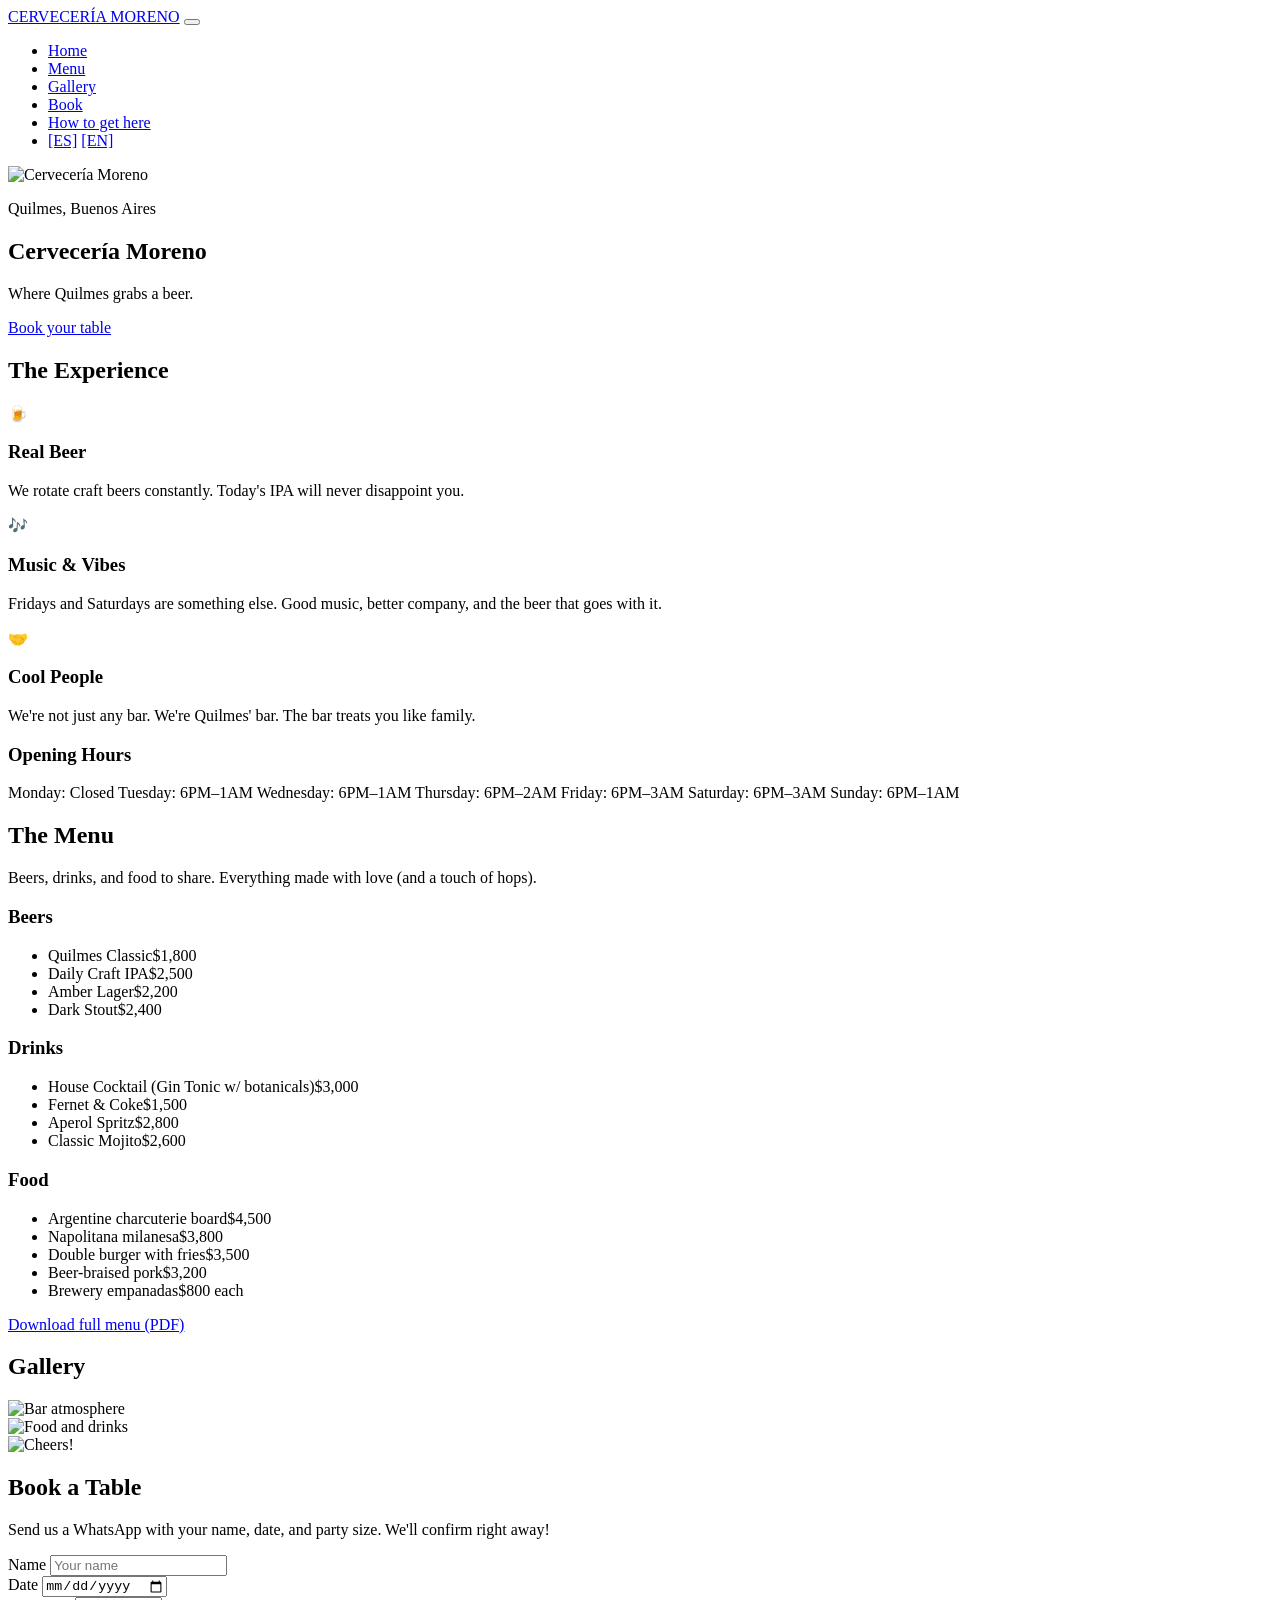
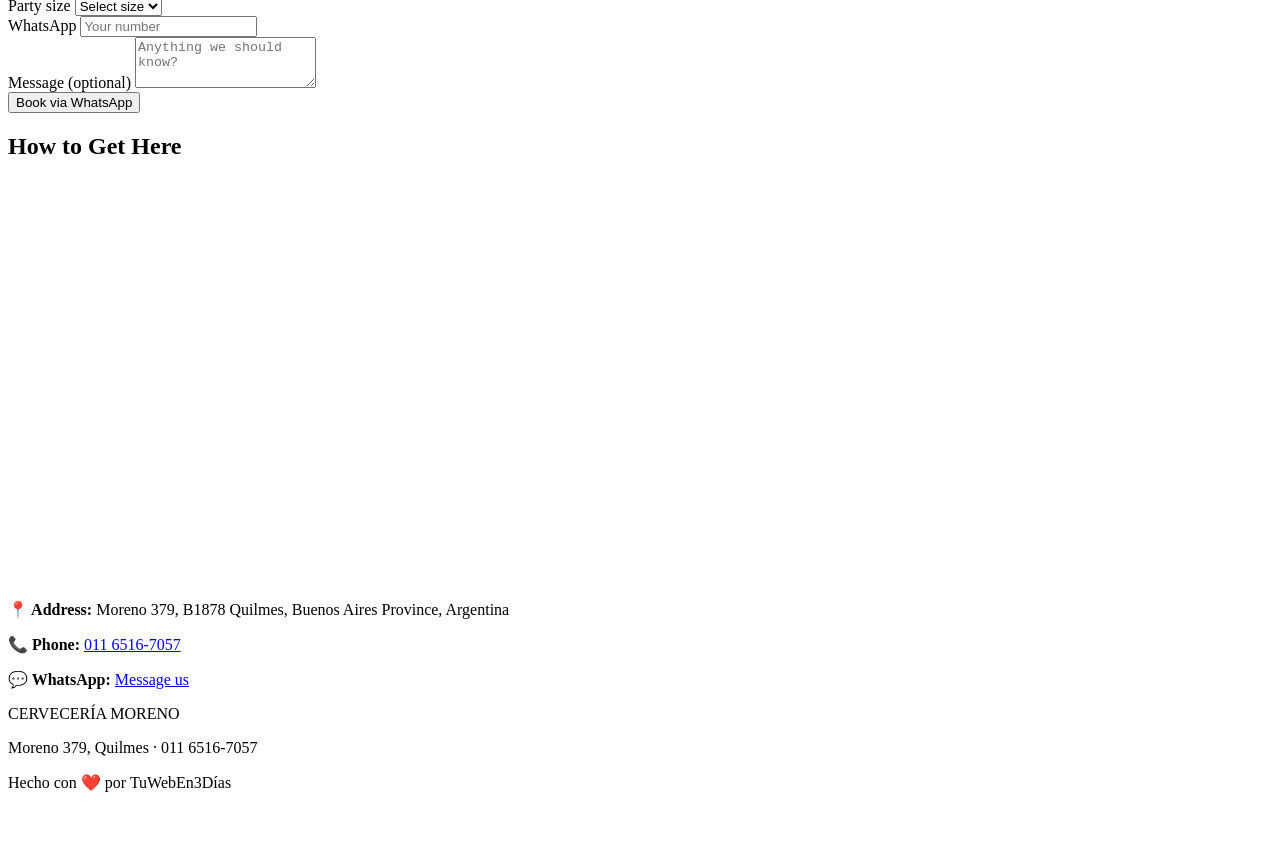
==== en/index.html @ 16305338 "Add landing page for Cervecería Moreno" ====
<!DOCTYPE html>
<html lang="en">
<head>
  <meta charset="UTF-8">
  <meta name="viewport" content="width=device-width, initial-scale=1.0">
  <title>Cervecería Moreno | Where Quilmes grabs a beer</title>
  <meta name="description" content="Cervecería Moreno in Quilmes. Craft beers, Argentine snacks, and great vibes. Moreno 379, Quilmes.">
  <link rel="canonical" href="https://demo-ChIJ_0BKrWMvo5URrrDiuLLRUw0-cerveceria-moreno.github.io/en/">
  <link rel="alternate" hreflang="es" href="https://demo-ChIJ_0BKrWMvo5URrrDiuLLRUw0-cerveceria-moreno.github.io/">
  <link rel="alternate" hreflang="en" href="https://demo-ChIJ_0BKrWMvo5URrrDiuLLRUw0-cerveceria-moreno.github.io/en/">
  <link rel="preconnect" href="https://fonts.googleapis.com">
  <link rel="preconnect" href="https://fonts.gstatic.com" crossorigin>
  <link href="https://fonts.googleapis.com/css2?family=Bebas+Neue&family=Nunito:wght@400;600;700&display=swap" rel="stylesheet">
  <link rel="stylesheet" href="../css/styles.css">
  <script async src="https://www.googletagmanager.com/gtag/js?id=G-MYPNVV6ZX1"></script>
  <script>window.dataLayer=window.dataLayer||[];function gtag(){dataLayer.push(arguments);}gtag('js',new Date());gtag('config','G-MYPNVV6ZX1');</script>
  <script type="application/ld+json">
  {
    "@context": "https://schema.org",
    "@type": "BarOrPub",
    "name": "Cervecería Moreno",
    "image": "../imgs/placeholder-hero.svg",
    "address": {
      "@type": "PostalAddress",
      "streetAddress": "Moreno 379",
      "addressLocality": "Quilmes",
      "addressRegion": "Provincia de Buenos Aires",
      "addressCountry": "AR"
    },
    "telephone": "+54 11 6516-7057",
    "url": "https://www.facebook.com/cerveceriamoreno379",
    "aggregateRating": {
      "@type": "AggregateRating",
      "ratingValue": "4.2",
      "bestRating": "5",
      "reviewCount": "2768"
    },
    "priceRange": "$$"
  }
  </script>
</head>
<body>

  <!-- NAVBAR -->
  <nav class="navbar" id="navbar">
    <div class="nav-container">
      <a href="#hero" class="nav-logo">CERVECERÍA MORENO</a>
      <button class="nav-toggle" id="nav-toggle" aria-label="Open menu">
        <span></span><span></span><span></span>
      </button>
      <ul class="nav-links" id="nav-links">
        <li><a href="#hero">Home</a></li>
        <li><a href="#carta">Menu</a></li>
        <li><a href="#galeria">Gallery</a></li>
        <li><a href="#reservas">Book</a></li>
        <li><a href="#como-llegar">How to get here</a></li>
        <li class="lang-selector">
          <a href="../index.html">[ES]</a>
          <a href="index.html" class="lang-active">[EN]</a>
        </li>
      </ul>
    </div>
  </nav>

  <!-- HERO -->
  <section class="hero" id="hero">
    <img src="../imgs/placeholder-hero.svg" alt="Cervecería Moreno" class="hero-bg">
    <div class="hero-overlay"></div>
    <div class="hero-content animate-fade">
      <p class="hero-tagline">Quilmes, Buenos Aires</p>
      <h1 class="hero-title">Cervecería Moreno</h1>
      <p class="hero-subtitle">Where Quilmes grabs a beer.</p>
      <a href="#reservas" class="btn btn-primary">Book your table</a>
    </div>
  </section>

  <!-- EXPERIENCE -->
  <section class="section experiencia" id="experiencia">
    <div class="container">
      <h2 class="section-title animate-fade">The Experience</h2>
      <div class="experiencia-grid">
        <div class="exp-card animate-slide-up">
          <div class="exp-icon">🍺</div>
          <h3>Real Beer</h3>
          <p>We rotate craft beers constantly. Today's IPA will never disappoint you.</p>
        </div>
        <div class="exp-card animate-slide-up" style="animation-delay:.15s">
          <div class="exp-icon">🎶</div>
          <h3>Music &amp; Vibes</h3>
          <p>Fridays and Saturdays are something else. Good music, better company, and the beer that goes with it.</p>
        </div>
        <div class="exp-card animate-slide-up" style="animation-delay:.3s">
          <div class="exp-icon">🤝</div>
          <h3>Cool People</h3>
          <p>We're not just any bar. We're Quilmes' bar. The bar treats you like family.</p>
        </div>
      </div>
      <div class="horarios-box animate-fade">
        <h3>Opening Hours</h3>
        <div class="horarios-grid">
          <span>Monday: Closed</span>
          <span>Tuesday: 6PM–1AM</span>
          <span>Wednesday: 6PM–1AM</span>
          <span>Thursday: 6PM–2AM</span>
          <span>Friday: 6PM–3AM</span>
          <span>Saturday: 6PM–3AM</span>
          <span>Sunday: 6PM–1AM</span>
        </div>
      </div>
    </div>
  </section>

  <!-- MENU -->
  <section class="section carta" id="carta">
    <div class="container">
      <h2 class="section-title animate-fade">The Menu</h2>
      <p class="section-intro animate-fade">Beers, drinks, and food to share. Everything made with love (and a touch of hops).</p>
      <div class="carta-grid">
        <div class="carta-col animate-slide-up">
          <h3 class="carta-col-title">Beers</h3>
          <ul class="menu-list">
            <li><span class="menu-item">Quilmes Classic</span><span class="menu-price">$1,800</span></li>
            <li><span class="menu-item">Daily Craft IPA</span><span class="menu-price">$2,500</span></li>
            <li><span class="menu-item">Amber Lager</span><span class="menu-price">$2,200</span></li>
            <li><span class="menu-item">Dark Stout</span><span class="menu-price">$2,400</span></li>
          </ul>
        </div>
        <div class="carta-col animate-slide-up" style="animation-delay:.15s">
          <h3 class="carta-col-title">Drinks</h3>
          <ul class="menu-list">
            <li><span class="menu-item">House Cocktail (Gin Tonic w/ botanicals)</span><span class="menu-price">$3,000</span></li>
            <li><span class="menu-item">Fernet &amp; Coke</span><span class="menu-price">$1,500</span></li>
            <li><span class="menu-item">Aperol Spritz</span><span class="menu-price">$2,800</span></li>
            <li><span class="menu-item">Classic Mojito</span><span class="menu-price">$2,600</span></li>
          </ul>
        </div>
        <div class="carta-col animate-slide-up" style="animation-delay:.3s">
          <h3 class="carta-col-title">Food</h3>
          <ul class="menu-list">
            <li><span class="menu-item">Argentine charcuterie board</span><span class="menu-price">$4,500</span></li>
            <li><span class="menu-item">Napolitana milanesa</span><span class="menu-price">$3,800</span></li>
            <li><span class="menu-item">Double burger with fries</span><span class="menu-price">$3,500</span></li>
            <li><span class="menu-item">Beer-braised pork</span><span class="menu-price">$3,200</span></li>
            <li><span class="menu-item">Brewery empanadas</span><span class="menu-price">$800 each</span></li>
          </ul>
        </div>
      </div>
      <div class="carta-footer animate-fade">
        <a href="../docs/menu.pdf" class="btn btn-outline" target="_blank">Download full menu (PDF)</a>
      </div>
    </div>
  </section>

  <!-- GALLERY -->
  <section class="section galeria" id="galeria">
    <div class="container">
      <h2 class="section-title animate-fade">Gallery</h2>
      <div class="galeria-grid">
        <div class="galeria-item animate-slide-up">
          <img src="../imgs/placeholder-gallery-1.svg" alt="Bar atmosphere" loading="lazy">
        </div>
        <div class="galeria-item animate-slide-up" style="animation-delay:.15s">
          <img src="../imgs/placeholder-gallery-2.svg" alt="Food and drinks" loading="lazy">
        </div>
        <div class="galeria-item animate-slide-up" style="animation-delay:.3s">
          <img src="../imgs/placeholder-gallery-3.svg" alt="Cheers!" loading="lazy">
        </div>
      </div>
    </div>
  </section>

  <!-- BOOKING / CONTACT -->
  <section class="section reservas" id="reservas">
    <div class="container">
      <h2 class="section-title animate-fade">Book a Table</h2>
      <p class="section-intro animate-fade">Send us a WhatsApp with your name, date, and party size. We'll confirm right away!</p>
      <form class="reservas-form animate-slide-up" id="reservas-form">
        <div class="form-row">
          <div class="form-group">
            <label for="nombre">Name</label>
            <input type="text" id="nombre" name="nombre" required placeholder="Your name">
          </div>
          <div class="form-group">
            <label for="fecha">Date</label>
            <input type="date" id="fecha" name="fecha" required>
          </div>
        </div>
        <div class="form-row">
          <div class="form-group">
            <label for="personas">Party size</label>
            <select id="personas" name="personas" required>
              <option value="">Select size</option>
              <option value="1-2">1-2 people</option>
              <option value="3-4">3-4 people</option>
              <option value="5-6">5-6 people</option>
              <option value="7+">7 or more</option>
            </select>
          </div>
          <div class="form-group">
            <label for="telefono">WhatsApp</label>
            <input type="tel" id="telefono" name="telefono" required placeholder="Your number">
          </div>
        </div>
        <div class="form-group">
          <label for="mensaje">Message (optional)</label>
          <textarea id="mensaje" name="mensaje" rows="3" placeholder="Anything we should know?"></textarea>
        </div>
        <button type="submit" class="btn btn-primary btn-full">Book via WhatsApp</button>
      </form>
    </div>
  </section>

  <!-- HOW TO GET HERE -->
  <section class="section como-llegar" id="como-llegar">
    <div class="container">
      <h2 class="section-title animate-fade">How to Get Here</h2>
      <div class="map-wrapper animate-slide-up">
        <iframe
          src="https://www.google.com/maps/embed?pb=!1m18!1m12!1m3!1d3280.123456789!2d-58.2875!3d-34.7247!2m3!1f0!2f0!3f0!3m2!1i1024!2i768!4f13.1!3m3!1m2!1s0x0%3A0x0!2sMoreno+379%2C+Quilmes%2C+Buenos+Aires!5e0!3m2!1ses!2sar!4v1234567890"
          width="100%" height="400" style="border:0;" allowfullscreen="" loading="lazy"
          title="Cervecería Moreno location on Google Maps">
        </iframe>
      </div>
      <div class="direccion-info animate-fade">
        <p><strong>📍 Address:</strong> Moreno 379, B1878 Quilmes, Buenos Aires Province, Argentina</p>
        <p><strong>📞 Phone:</strong> <a href="tel:+541165167057">011 6516-7057</a></p>
        <p><strong>💬 WhatsApp:</strong> <a href="https://wa.me/5491165167057" target="_blank" rel="noopener">Message us</a></p>
      </div>
    </div>
  </section>

  <!-- FOOTER -->
  <footer class="footer">
    <div class="container">
      <p class="footer-logo">CERVECERÍA MORENO</p>
      <p class="footer-copy">Moreno 379, Quilmes · 011 6516-7057</p>
      <p class="footer-dev">Hecho con ❤️ por TuWebEn3Días</p>
    </div>
  </footer>

  <!-- WHATSAPP FAB -->
  <a href="https://wa.me/5491165167057" class="whatsapp-fab" target="_blank" rel="noopener" aria-label="WhatsApp">
    <svg viewBox="0 0 24 24" width="28" height="28" fill="white"><path d="M17.472 14.382c-.297-.149-1.758-.867-2.03-.967-.273-.099-.471-.148-.67.15-.197.297-.767.966-.94 1.164-.173.199-.347.223-.644.075-.297-.15-1.255-.463-2.39-1.475-.883-.788-1.48-1.761-1.653-2.059-.173-.297-.018-.458.13-.606.134-.133.298-.347.446-.52.149-.174.198-.298.298-.497.099-.198.05-.371-.025-.52-.075-.149-.669-1.612-.916-2.207-.242-.579-.487-.5-.669-.51-.173-.008-.371-.01-.57-.01-.198 0-.52.074-.792.372-.272.297-1.04 1.016-1.04 2.479 0 1.462 1.065 2.875 1.113 3.074.149.198 2.096 3.2 5.077 4.487.709.306 1.262.489 1.694.625.712.227 1.36.195 1.871.118.571-.085 1.758-.719 2.006-1.413.248-.694.248-1.289.173-1.413-.074-.124-.272-.198-.57-.347m-5.421 7.403h-.004a9.87 9.87 0 01-5.031-1.378l-.361-.214-3.741.982.998-3.648-.235-.374a9.86 9.86 0 01-1.51-5.26c.001-5.45 4.436-9.884 9.888-9.884 2.64 0 5.122 1.03 6.988 2.898a9.825 9.825 0 012.893 6.994c-.003 5.45-4.437 9.884-9.885 9.884m8.413-18.297A11.815 11.815 0 0012.05 0C5.495 0 .16 5.335.157 11.892c0 2.096.547 4.142 1.588 5.945L.057 24l6.305-1.654a11.882 11.882 0 005.683 1.448h.005c6.554 0 11.89-5.335 11.893-11.893a11.821 11.821 0 00-3.48-8.413z"/></svg>
  </a>

  <script src="../js/main.js"></script>
</body>
</html>
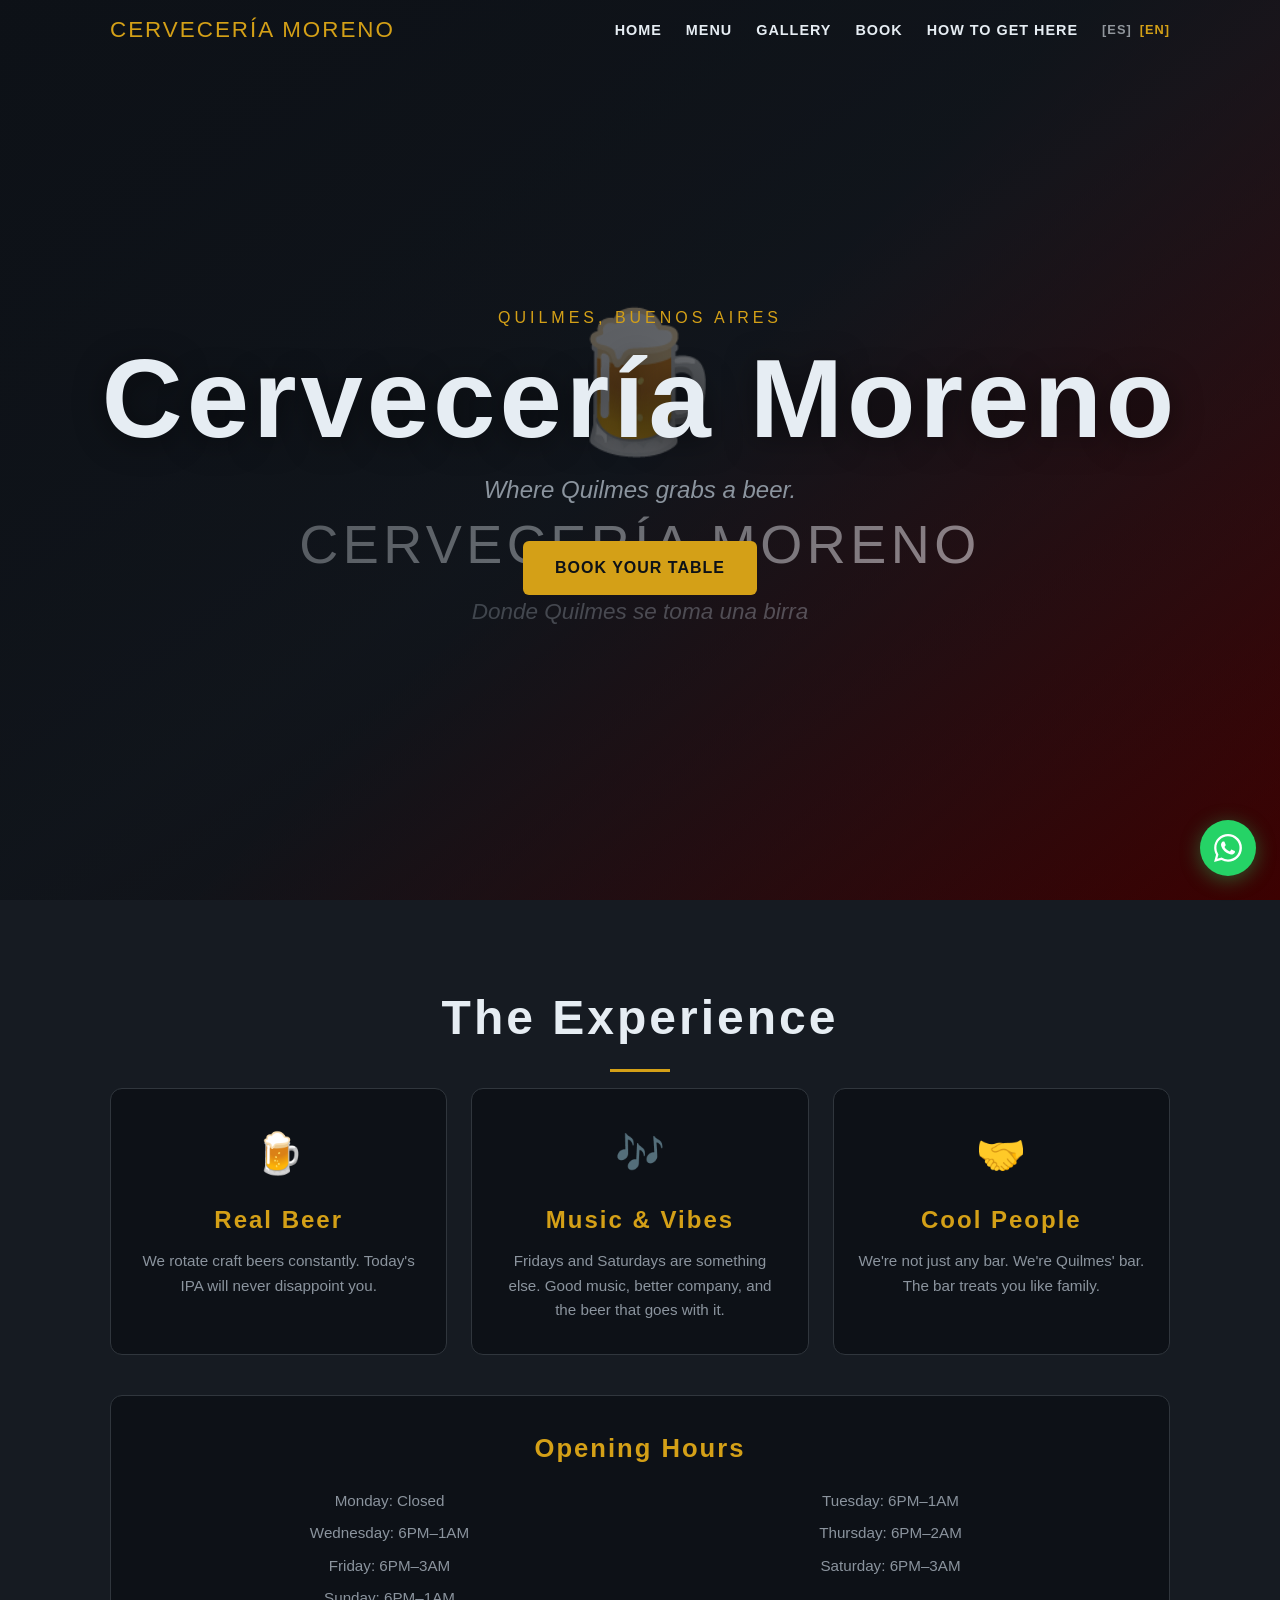
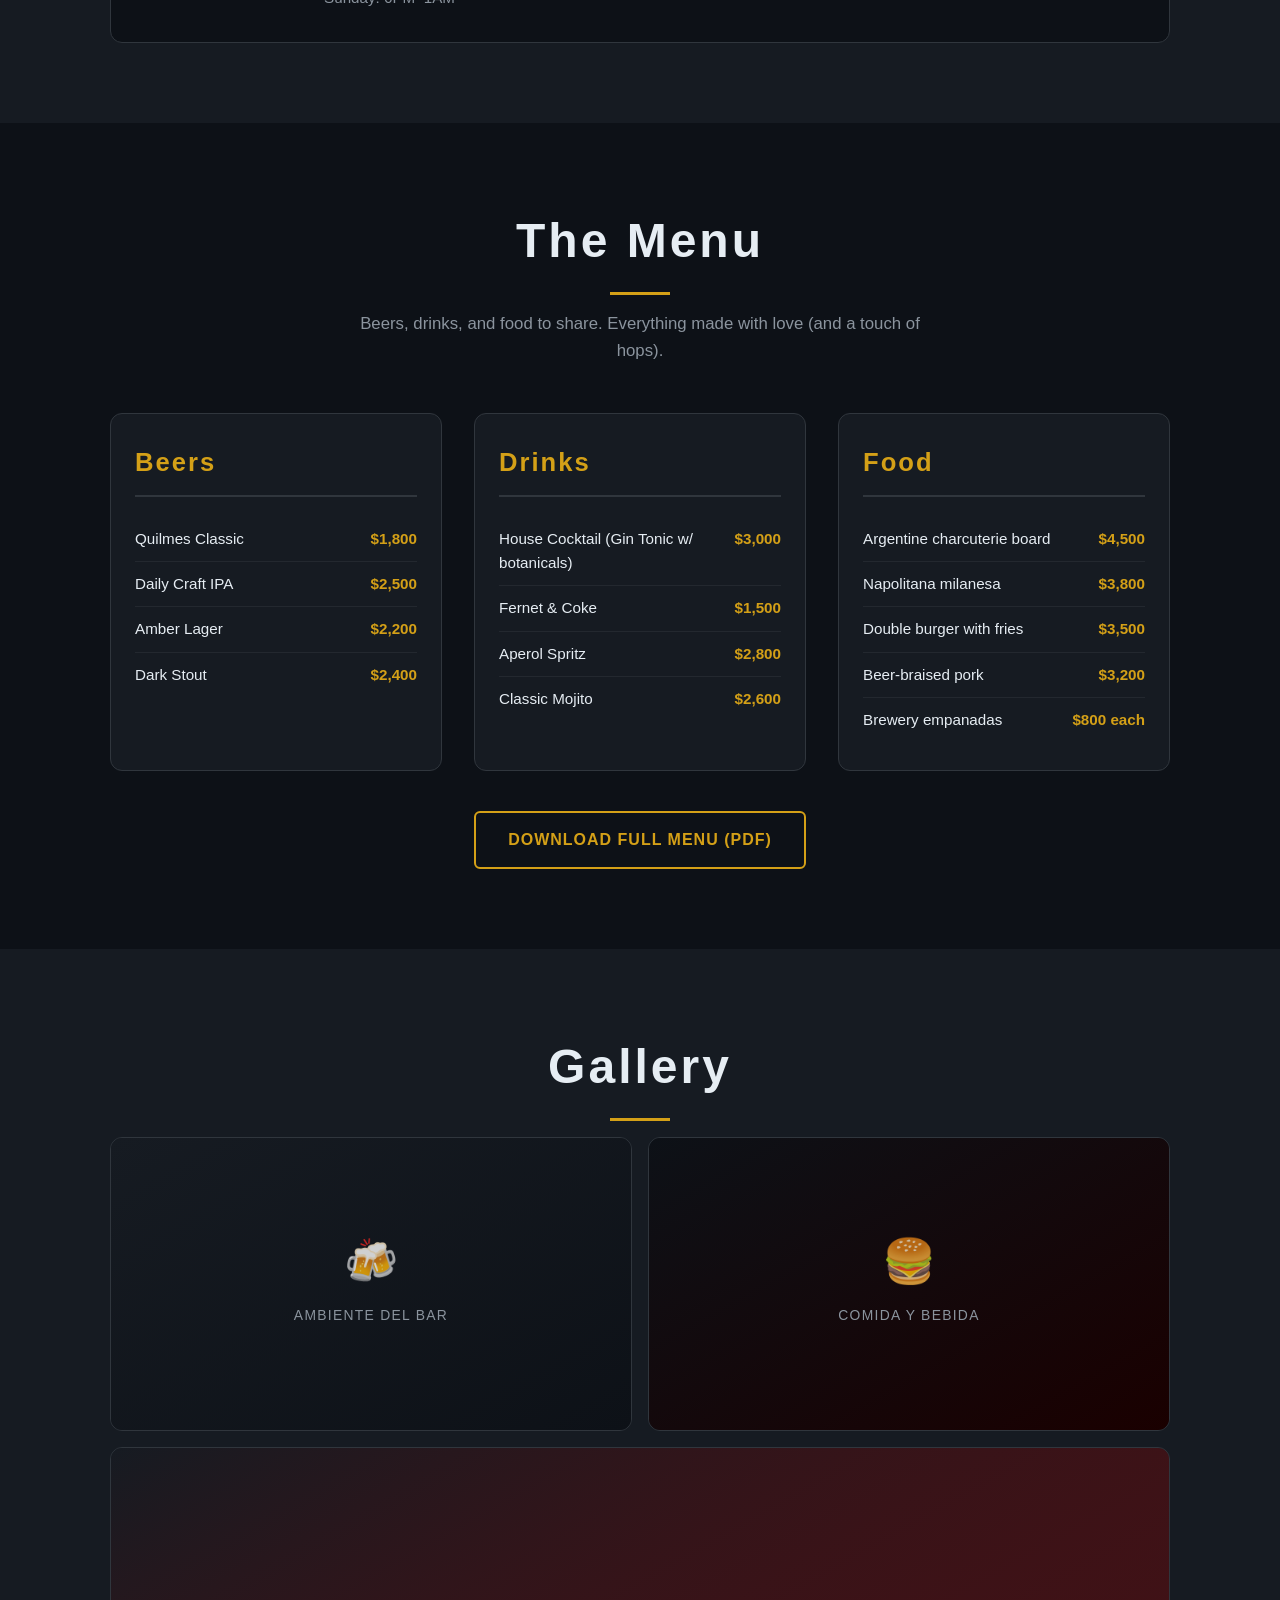
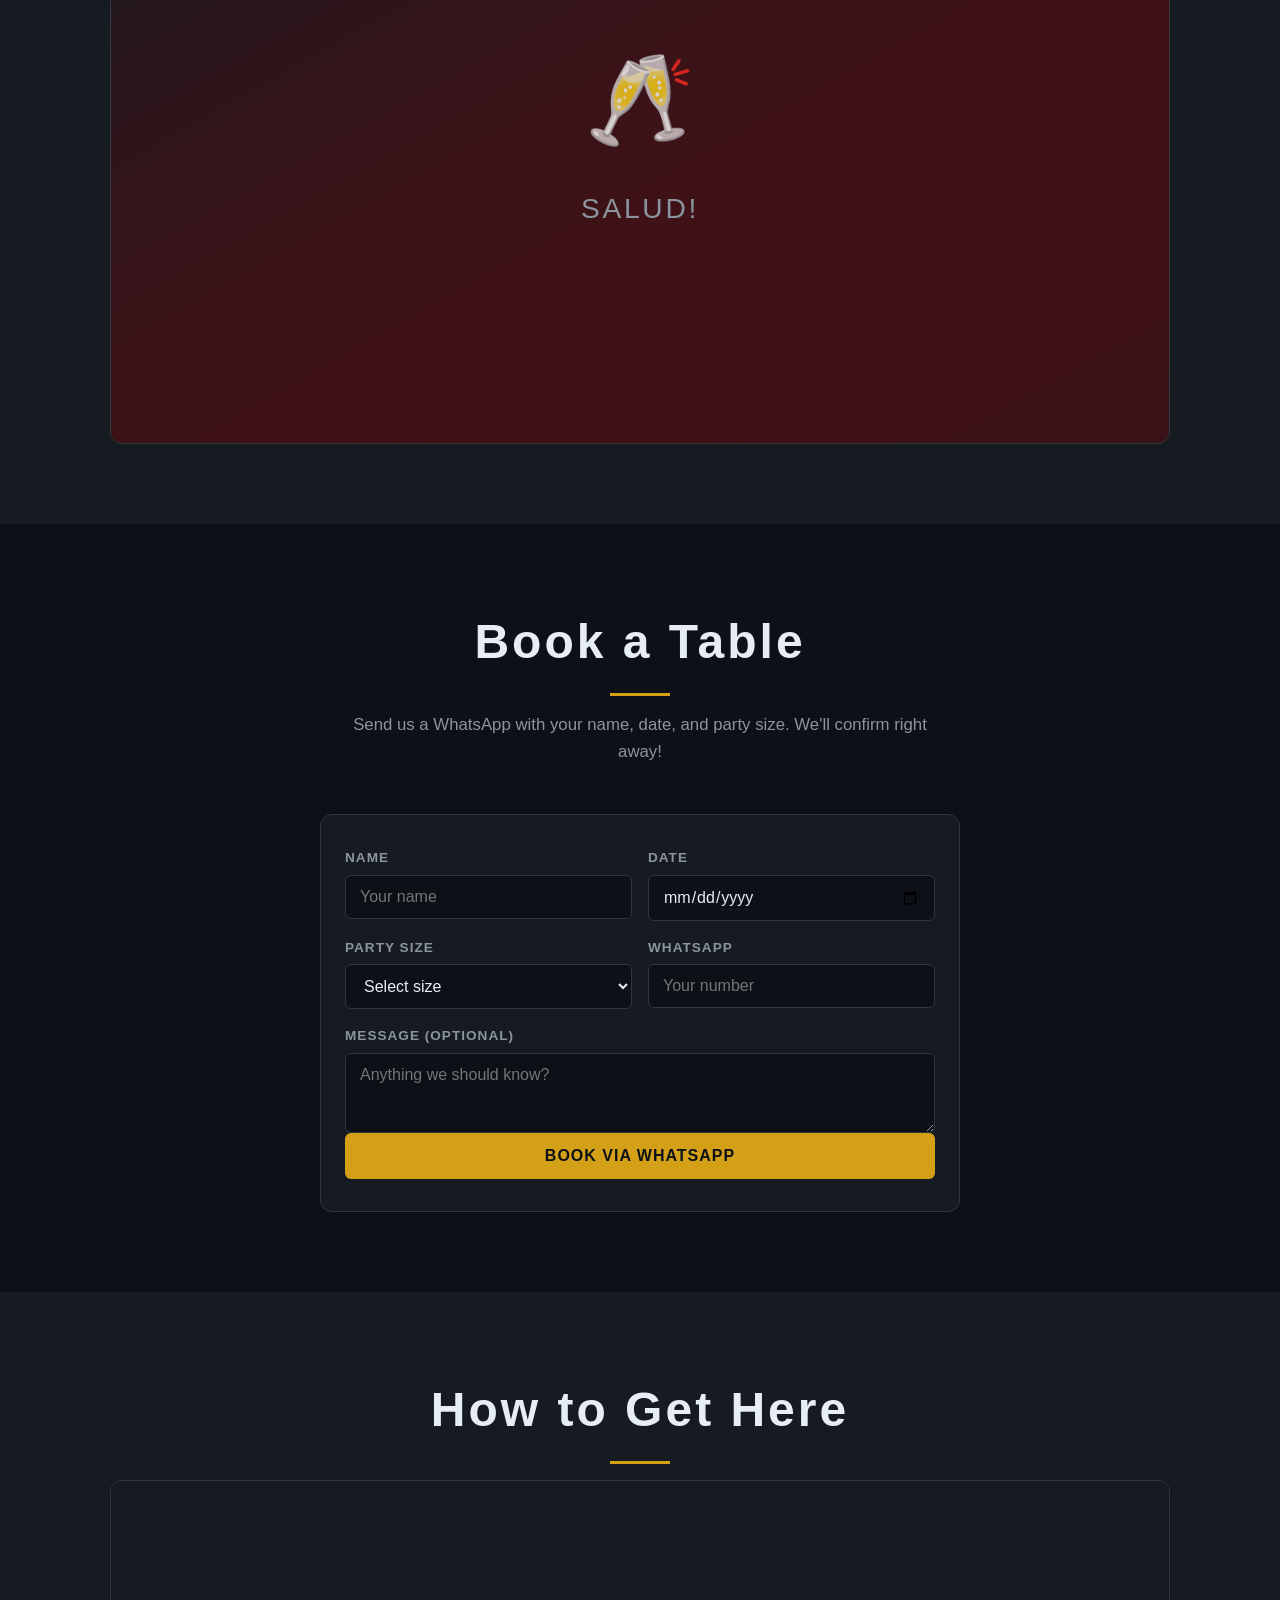
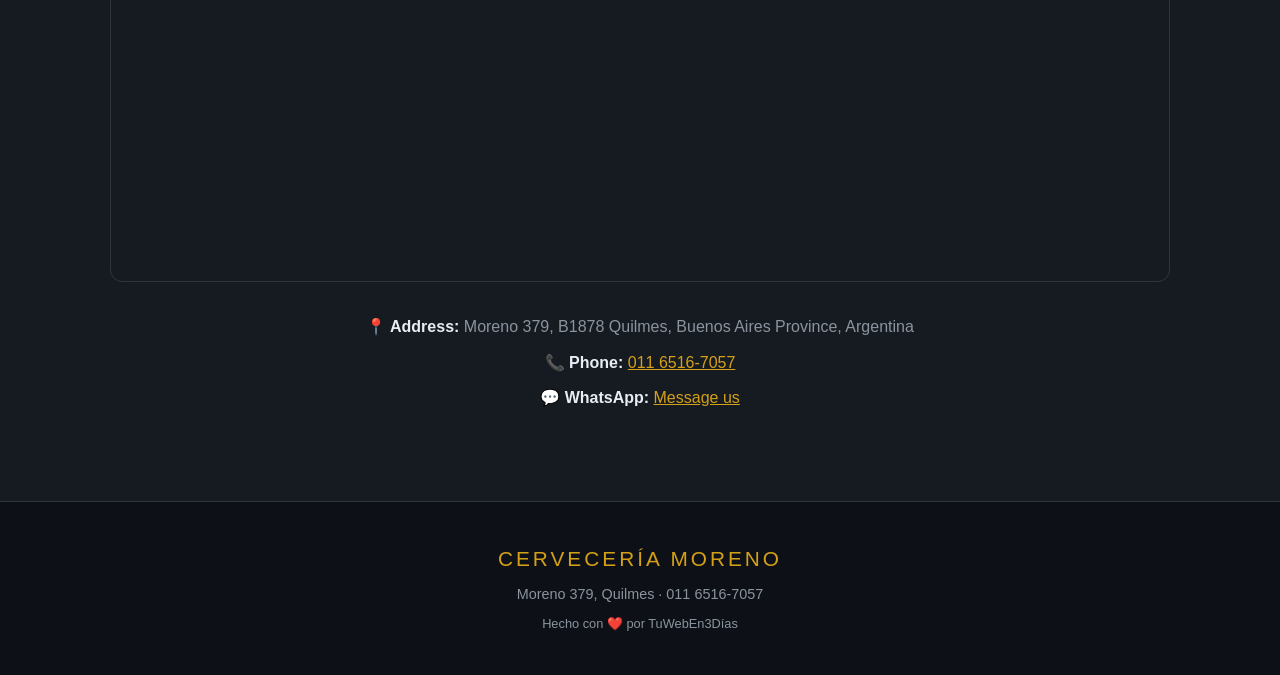
==== commit 79a9b5a4: "Update Google Analytics ID to G-WNGLL9WG7B" ====
--- a/en/index.html
+++ b/en/index.html
@@ -12,8 +12,8 @@
   <link rel="preconnect" href="https://fonts.gstatic.com" crossorigin>
   <link href="https://fonts.googleapis.com/css2?family=Bebas+Neue&family=Nunito:wght@400;600;700&display=swap" rel="stylesheet">
   <link rel="stylesheet" href="../css/styles.css">
-  <script async src="https://www.googletagmanager.com/gtag/js?id=G-MYPNVV6ZX1"></script>
-  <script>window.dataLayer=window.dataLayer||[];function gtag(){dataLayer.push(arguments);}gtag('js',new Date());gtag('config','G-MYPNVV6ZX1');</script>
+  <script async src="https://www.googletagmanager.com/gtag/js?id=G-WNGLL9WG7B"></script>
+  <script>window.dataLayer=window.dataLayer||[];function gtag(){dataLayer.push(arguments);}gtag('js',new Date());gtag('config','G-WNGLL9WG7B');</script>
   <script type="application/ld+json">
   {
     "@context": "https://schema.org",
--- a/css/styles.css
+++ b/css/styles.css
@@ -0,0 +1,686 @@
+:root {
+  --color-bg: #0D1117;
+  --color-surface: #161B22;
+  --color-accent: #D4A017;
+  --color-accent-2: #8B0000;
+  --color-text: #E6EDF3;
+  --color-muted: #8B949E;
+  --color-border: #30363D;
+  --font-title: 'Bebas Neue', Impact, sans-serif;
+  --font-body: 'Nunito', sans-serif;
+}
+
+*, *::before, *::after {
+  box-sizing: border-box;
+  margin: 0;
+  padding: 0;
+}
+
+html {
+  scroll-behavior: smooth;
+}
+
+body {
+  font-family: var(--font-body);
+  background: var(--color-bg);
+  color: var(--color-text);
+  line-height: 1.6;
+  overflow-x: hidden;
+}
+
+a {
+  color: var(--color-accent);
+  text-decoration: none;
+  transition: color 0.2s;
+}
+
+a:hover {
+  color: #f0c040;
+}
+
+img {
+  max-width: 100%;
+  height: auto;
+  display: block;
+}
+
+.container {
+  width: 100%;
+  max-width: 1100px;
+  margin: 0 auto;
+  padding: 0 20px;
+}
+
+/* NAVBAR */
+.navbar {
+  position: fixed;
+  top: 0;
+  left: 0;
+  right: 0;
+  z-index: 1000;
+  background: transparent;
+  border-bottom: 1px solid transparent;
+  transition: background 0.3s, border-color 0.3s;
+}
+
+.navbar.scrolled {
+  background: rgba(13, 17, 23, 0.95);
+  border-bottom-color: var(--color-border);
+  backdrop-filter: blur(10px);
+}
+
+.nav-container {
+  max-width: 1100px;
+  margin: 0 auto;
+  padding: 0 20px;
+  display: flex;
+  align-items: center;
+  justify-content: space-between;
+  height: 60px;
+}
+
+.nav-logo {
+  font-family: var(--font-title);
+  font-size: 1.4rem;
+  letter-spacing: 2px;
+  color: var(--color-accent) !important;
+}
+
+.nav-links {
+  display: flex;
+  list-style: none;
+  gap: 24px;
+  align-items: center;
+}
+
+.nav-links a {
+  color: var(--color-text);
+  font-size: 0.9rem;
+  font-weight: 600;
+  text-transform: uppercase;
+  letter-spacing: 1px;
+}
+
+.nav-links a:hover,
+.nav-links a.active {
+  color: var(--color-accent);
+}
+
+.lang-selector {
+  display: flex;
+  gap: 8px;
+}
+
+.lang-selector a {
+  font-size: 0.8rem;
+  opacity: 0.6;
+}
+
+.lang-active {
+  opacity: 1 !important;
+  color: var(--color-accent) !important;
+}
+
+.nav-toggle {
+  display: none;
+  flex-direction: column;
+  gap: 5px;
+  background: none;
+  border: none;
+  cursor: pointer;
+  padding: 4px;
+}
+
+.nav-toggle span {
+  display: block;
+  width: 24px;
+  height: 2px;
+  background: var(--color-text);
+  transition: 0.3s;
+}
+
+/* HERO */
+.hero {
+  position: relative;
+  min-height: 100vh;
+  display: flex;
+  align-items: center;
+  justify-content: center;
+  overflow: hidden;
+}
+
+.hero-bg {
+  position: absolute;
+  inset: 0;
+  width: 100%;
+  height: 100%;
+  object-fit: cover;
+}
+
+.hero-overlay {
+  position: absolute;
+  inset: 0;
+  background: linear-gradient(135deg, rgba(13,17,23,0.85) 0%, rgba(13,17,23,0.6) 50%, rgba(139,0,0,0.3) 100%);
+}
+
+.hero-content {
+  position: relative;
+  z-index: 2;
+  text-align: center;
+  padding: 20px;
+}
+
+.hero-tagline {
+  font-family: var(--font-body);
+  font-size: 1rem;
+  text-transform: uppercase;
+  letter-spacing: 4px;
+  color: var(--color-accent);
+  margin-bottom: 12px;
+}
+
+.hero-title {
+  font-family: var(--font-title);
+  font-size: clamp(3rem, 10vw, 7rem);
+  line-height: 1;
+  letter-spacing: 4px;
+  color: var(--color-text);
+  margin-bottom: 16px;
+  text-shadow: 0 4px 30px rgba(0,0,0,0.5);
+}
+
+.hero-subtitle {
+  font-family: var(--font-body);
+  font-size: clamp(1.1rem, 3vw, 1.5rem);
+  color: var(--color-muted);
+  margin-bottom: 32px;
+  font-style: italic;
+}
+
+/* BUTTONS */
+.btn {
+  display: inline-block;
+  padding: 14px 32px;
+  font-family: var(--font-body);
+  font-weight: 700;
+  font-size: 1rem;
+  border: none;
+  border-radius: 6px;
+  cursor: pointer;
+  transition: all 0.3s;
+  text-transform: uppercase;
+  letter-spacing: 1px;
+}
+
+.btn-primary {
+  background: var(--color-accent);
+  color: var(--color-bg);
+}
+
+.btn-primary:hover {
+  background: #f0c040;
+  color: var(--color-bg);
+  transform: translateY(-2px);
+  box-shadow: 0 8px 25px rgba(212, 160, 23, 0.3);
+}
+
+.btn-outline {
+  background: transparent;
+  color: var(--color-accent);
+  border: 2px solid var(--color-accent);
+}
+
+.btn-outline:hover {
+  background: var(--color-accent);
+  color: var(--color-bg);
+}
+
+.btn-full {
+  width: 100%;
+  text-align: center;
+}
+
+/* SECTIONS */
+.section {
+  padding: 80px 0;
+}
+
+.section-title {
+  font-family: var(--font-title);
+  font-size: clamp(2rem, 5vw, 3rem);
+  letter-spacing: 3px;
+  text-align: center;
+  margin-bottom: 16px;
+  color: var(--color-text);
+}
+
+.section-title::after {
+  content: '';
+  display: block;
+  width: 60px;
+  height: 3px;
+  background: var(--color-accent);
+  margin: 12px auto 0;
+}
+
+.section-intro {
+  text-align: center;
+  color: var(--color-muted);
+  max-width: 600px;
+  margin: 0 auto 48px;
+  font-size: 1.05rem;
+}
+
+/* EXPERIENCIA */
+.experiencia {
+  background: var(--color-surface);
+}
+
+.experiencia-grid {
+  display: grid;
+  grid-template-columns: 1fr;
+  gap: 24px;
+  margin-bottom: 40px;
+}
+
+.exp-card {
+  background: var(--color-bg);
+  border: 1px solid var(--color-border);
+  border-radius: 12px;
+  padding: 32px 24px;
+  text-align: center;
+  transition: transform 0.3s, border-color 0.3s;
+}
+
+.exp-card:hover {
+  transform: translateY(-4px);
+  border-color: var(--color-accent);
+}
+
+.exp-icon {
+  font-size: 2.5rem;
+  margin-bottom: 16px;
+}
+
+.exp-card h3 {
+  font-family: var(--font-title);
+  font-size: 1.5rem;
+  letter-spacing: 2px;
+  margin-bottom: 10px;
+  color: var(--color-accent);
+}
+
+.exp-card p {
+  color: var(--color-muted);
+  font-size: 0.95rem;
+}
+
+.horarios-box {
+  background: var(--color-bg);
+  border: 1px solid var(--color-border);
+  border-radius: 12px;
+  padding: 32px;
+  text-align: center;
+}
+
+.horarios-box h3 {
+  font-family: var(--font-title);
+  font-size: 1.6rem;
+  letter-spacing: 2px;
+  color: var(--color-accent);
+  margin-bottom: 20px;
+}
+
+.horarios-grid {
+  display: grid;
+  grid-template-columns: 1fr;
+  gap: 8px;
+}
+
+.horarios-grid span {
+  color: var(--color-muted);
+  font-size: 0.95rem;
+}
+
+/* CARTA */
+.carta {
+  background: var(--color-bg);
+}
+
+.carta-grid {
+  display: grid;
+  grid-template-columns: 1fr;
+  gap: 32px;
+}
+
+.carta-col {
+  background: var(--color-surface);
+  border: 1px solid var(--color-border);
+  border-radius: 12px;
+  padding: 28px 24px;
+}
+
+.carta-col-title {
+  font-family: var(--font-title);
+  font-size: 1.6rem;
+  letter-spacing: 2px;
+  color: var(--color-accent);
+  margin-bottom: 20px;
+  padding-bottom: 12px;
+  border-bottom: 2px solid var(--color-border);
+}
+
+.menu-list {
+  list-style: none;
+}
+
+.menu-list li {
+  display: flex;
+  justify-content: space-between;
+  align-items: baseline;
+  padding: 10px 0;
+  border-bottom: 1px solid rgba(48,54,61,0.5);
+  gap: 12px;
+}
+
+.menu-list li:last-child {
+  border-bottom: none;
+}
+
+.menu-item {
+  color: var(--color-text);
+  font-size: 0.95rem;
+}
+
+.menu-price {
+  color: var(--color-accent);
+  font-weight: 700;
+  font-size: 0.95rem;
+  white-space: nowrap;
+}
+
+.carta-footer {
+  text-align: center;
+  margin-top: 40px;
+}
+
+/* GALERÍA */
+.galeria {
+  background: var(--color-surface);
+}
+
+.galeria-grid {
+  display: grid;
+  grid-template-columns: 1fr;
+  gap: 16px;
+}
+
+.galeria-item {
+  border-radius: 12px;
+  overflow: hidden;
+  border: 1px solid var(--color-border);
+}
+
+.galeria-item img {
+  width: 100%;
+  aspect-ratio: 16/9;
+  object-fit: cover;
+  transition: transform 0.4s;
+}
+
+.galeria-item:hover img {
+  transform: scale(1.05);
+}
+
+/* RESERVAS */
+.reservas {
+  background: var(--color-bg);
+}
+
+.reservas-form {
+  max-width: 640px;
+  margin: 0 auto;
+  background: var(--color-surface);
+  border: 1px solid var(--color-border);
+  border-radius: 12px;
+  padding: 32px 24px;
+}
+
+.form-row {
+  display: grid;
+  grid-template-columns: 1fr;
+  gap: 16px;
+  margin-bottom: 16px;
+}
+
+.form-group {
+  display: flex;
+  flex-direction: column;
+  gap: 6px;
+}
+
+.form-group label {
+  font-size: 0.85rem;
+  font-weight: 700;
+  text-transform: uppercase;
+  letter-spacing: 1px;
+  color: var(--color-muted);
+}
+
+.form-group input,
+.form-group select,
+.form-group textarea {
+  background: var(--color-bg);
+  border: 1px solid var(--color-border);
+  border-radius: 6px;
+  padding: 12px 14px;
+  font-family: var(--font-body);
+  font-size: 1rem;
+  color: var(--color-text);
+  transition: border-color 0.2s;
+  outline: none;
+}
+
+.form-group input:focus,
+.form-group select:focus,
+.form-group textarea:focus {
+  border-color: var(--color-accent);
+}
+
+.form-group textarea {
+  resize: vertical;
+}
+
+/* CÓMO LLEGAR */
+.como-llegar {
+  background: var(--color-surface);
+}
+
+.map-wrapper {
+  border-radius: 12px;
+  overflow: hidden;
+  border: 1px solid var(--color-border);
+  margin-bottom: 32px;
+}
+
+.map-wrapper iframe {
+  display: block;
+  width: 100%;
+  height: 300px;
+}
+
+.direccion-info {
+  text-align: center;
+}
+
+.direccion-info p {
+  margin-bottom: 10px;
+  color: var(--color-muted);
+}
+
+.direccion-info strong {
+  color: var(--color-text);
+}
+
+.direccion-info a {
+  color: var(--color-accent);
+  text-decoration: underline;
+}
+
+/* FOOTER */
+.footer {
+  background: var(--color-bg);
+  border-top: 1px solid var(--color-border);
+  padding: 40px 0;
+  text-align: center;
+}
+
+.footer-logo {
+  font-family: var(--font-title);
+  font-size: 1.3rem;
+  letter-spacing: 3px;
+  color: var(--color-accent);
+  margin-bottom: 8px;
+}
+
+.footer-copy {
+  color: var(--color-muted);
+  font-size: 0.9rem;
+  margin-bottom: 8px;
+}
+
+.footer-dev {
+  color: var(--color-muted);
+  font-size: 0.8rem;
+}
+
+/* WHATSAPP FAB */
+.whatsapp-fab {
+  position: fixed;
+  bottom: 24px;
+  right: 24px;
+  width: 56px;
+  height: 56px;
+  background: #25D366;
+  border-radius: 50%;
+  display: flex;
+  align-items: center;
+  justify-content: center;
+  box-shadow: 0 4px 20px rgba(37,211,102,0.4);
+  z-index: 999;
+  transition: transform 0.3s;
+}
+
+.whatsapp-fab:hover {
+  transform: scale(1.1);
+  color: white;
+}
+
+/* ANIMATIONS */
+.animate-fade {
+  opacity: 0;
+  transform: translateY(20px);
+  transition: opacity 0.6s ease, transform 0.6s ease;
+}
+
+.animate-fade.visible {
+  opacity: 1;
+  transform: translateY(0);
+}
+
+.animate-slide-up {
+  opacity: 0;
+  transform: translateY(40px);
+  transition: opacity 0.6s ease, transform 0.6s ease;
+}
+
+.animate-slide-up.visible {
+  opacity: 1;
+  transform: translateY(0);
+}
+
+/* RESPONSIVE - TABLET */
+@media (min-width: 640px) {
+  .experiencia-grid {
+    grid-template-columns: repeat(3, 1fr);
+  }
+
+  .carta-grid {
+    grid-template-columns: repeat(2, 1fr);
+  }
+
+  .galeria-grid {
+    grid-template-columns: repeat(2, 1fr);
+  }
+
+  .galeria-item:last-child {
+    grid-column: 1 / -1;
+  }
+
+  .form-row {
+    grid-template-columns: repeat(2, 1fr);
+  }
+
+  .horarios-grid {
+    grid-template-columns: repeat(2, 1fr);
+  }
+
+  .map-wrapper iframe {
+    height: 400px;
+  }
+}
+
+/* RESPONSIVE - DESKTOP */
+@media (min-width: 900px) {
+  .nav-toggle {
+    display: none !important;
+  }
+
+  .nav-links {
+    display: flex !important;
+  }
+
+  .carta-grid {
+    grid-template-columns: repeat(3, 1fr);
+  }
+
+  .horarios-grid {
+    grid-template-columns: repeat(2, 1fr);
+  }
+}
+
+/* RESPONSIVE - MOBILE NAV */
+@media (max-width: 899px) {
+  .nav-links {
+    position: fixed;
+    top: 60px;
+    left: 0;
+    right: 0;
+    background: rgba(13, 17, 23, 0.98);
+    flex-direction: column;
+    padding: 20px;
+    gap: 16px;
+    border-bottom: 1px solid var(--color-border);
+    display: none;
+  }
+
+  .nav-links.open {
+    display: flex;
+  }
+
+  .nav-toggle {
+    display: flex;
+  }
+
+  .nav-toggle.active span:nth-child(1) {
+    transform: rotate(45deg) translate(5px, 5px);
+  }
+
+  .nav-toggle.active span:nth-child(2) {
+    opacity: 0;
+  }
+
+  .nav-toggle.active span:nth-child(3) {
+    transform: rotate(-45deg) translate(5px, -5px);
+  }
+}
